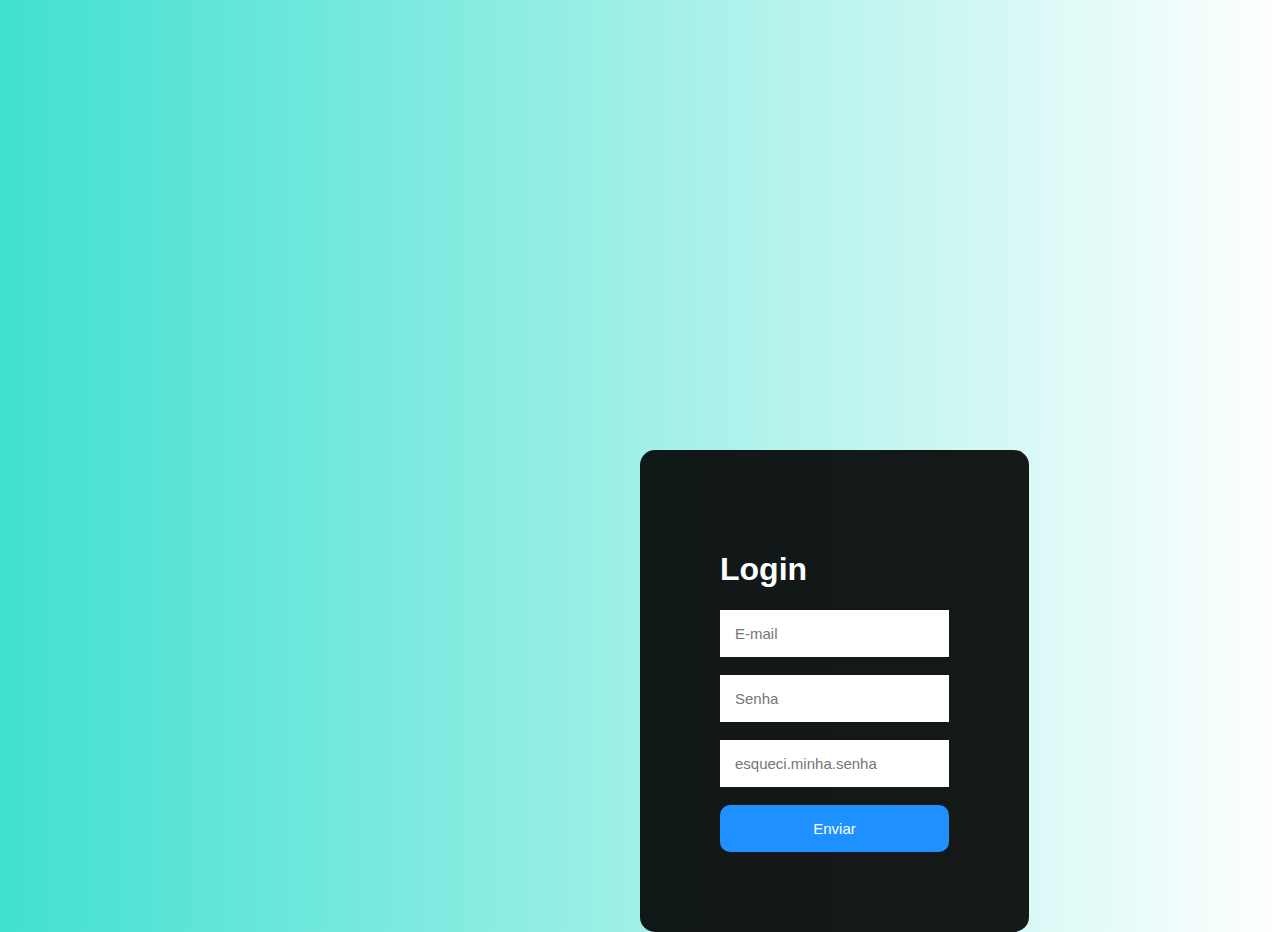
==== index.html @ 1fb417c2 "Tela de login" ====
<!DOCTYPE html>
<html lang="en">
<head>
    <meta charset="UTF-8">
    <meta http-equiv="X-UA-compatible" content=" IE=edge">
    <meta name="viewport" content="width=device-width, initial-scale=1.0">
    <title>Tela de login</title>
    <style>
         body{
            font-family: Arial, Helvetica, sans-serif;
            background-image: linear-gradient(45deg, turquoise,white );
         }
        div {
            background-color: rgba(0, 0, 0, 0.9);
            position: absolute;
            top: 50%;
            left: 50%;<
            transform: translate(-50%,-50%);
            padding: 80px;
            border-radius: 15px;
            color: #fff;
        }
        input{
            padding: 15px;
            border: none;
            outline: none;
            font-size: 15px;

        }
        button{
            background-color: dodgerblue;
            border: none; 
            padding: 15px;
            width: 100%;
            border-radius: 10px;
            color: white;
            font-size: 15px;
        }
            button:hover{
                background-color: deepskyblue;
                cursor: pointer;
            }
    </style>
</head>
<body>
    <div>
        <h1>Login</h1>
        <input type="text" placeholder=E-mail>
        <br><br>
        <input type="password" placeholder="Senha">
        <br><br>
        <input type="password" placeholder=esqueci.minha.senha>
        <br><br>
        <button>Enviar </button>
    </div>
</body>
</html>
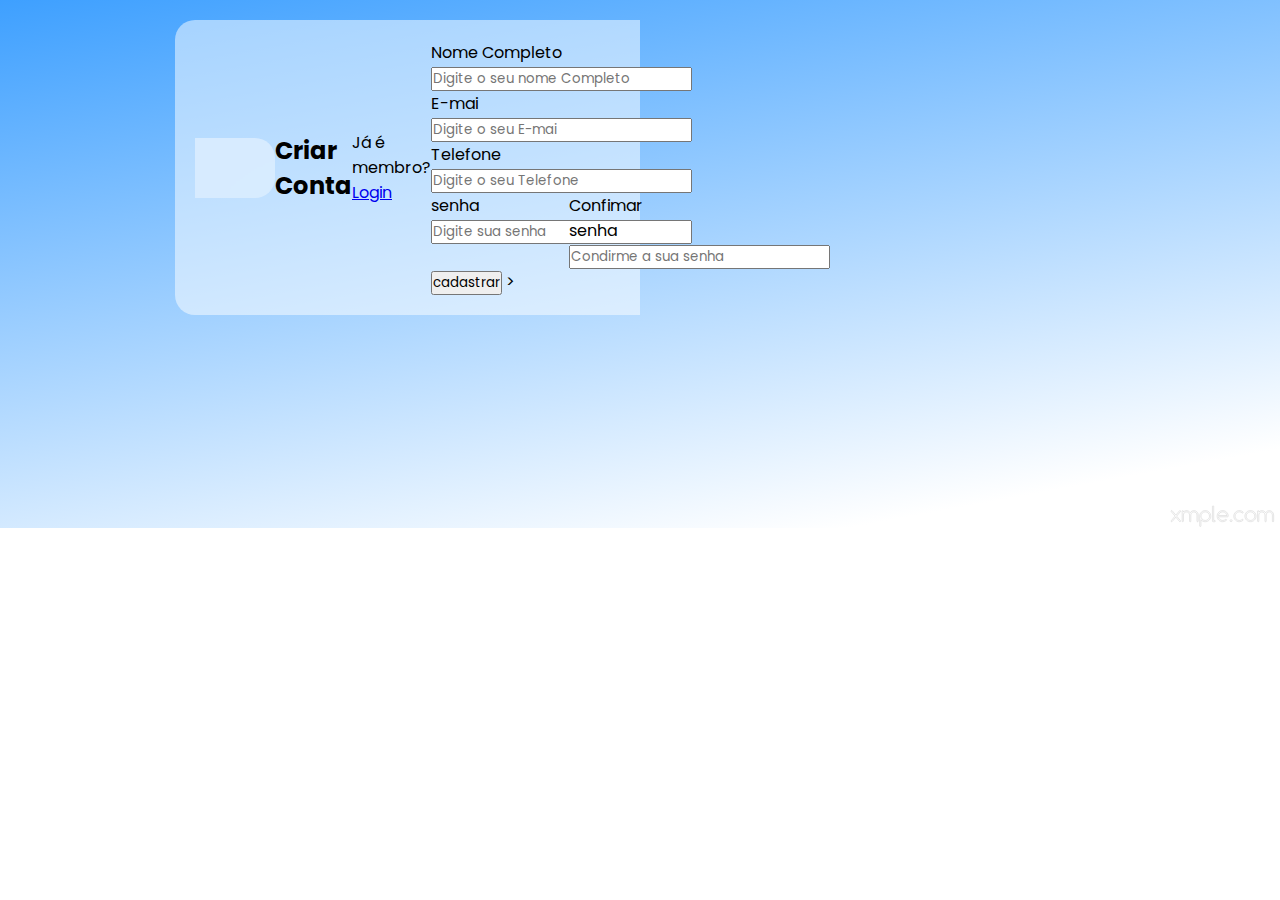
==== commit ea1cf2b4: "Add files via upload" ====
--- a/index.html
+++ b/index.html
@@ -2,56 +2,40 @@
 <html lang="en">
 <head>
     <meta charset="UTF-8">
-    <meta http-equiv="X-UA-compatible" content=" IE=edge">
     <meta name="viewport" content="width=device-width, initial-scale=1.0">
-    <title>Tela de login</title>
-    <style>
-         body{
-            font-family: Arial, Helvetica, sans-serif;
-            background-image: linear-gradient(45deg, turquoise,white );
-         }
-        div {
-            background-color: rgba(0, 0, 0, 0.9);
-            position: absolute;
-            top: 50%;
-            left: 50%;<
-            transform: translate(-50%,-50%);
-            padding: 80px;
-            border-radius: 15px;
-            color: #fff;
-        }
-        input{
-            padding: 15px;
-            border: none;
-            outline: none;
-            font-size: 15px;
-
-        }
-        button{
-            background-color: dodgerblue;
-            border: none; 
-            padding: 15px;
-            width: 100%;
-            border-radius: 10px;
-            color: white;
-            font-size: 15px;
-        }
-            button:hover{
-                background-color: deepskyblue;
-                cursor: pointer;
-            }
-    </style>
+    <title>sing up</title>
+    <link rel="stylesheet" href="style.css">
 </head>
 <body>
-    <div>
-        <h1>Login</h1>
-        <input type="text" placeholder=E-mail>
-        <br><br>
-        <input type="password" placeholder="Senha">
-        <br><br>
-        <input type="password" placeholder=esqueci.minha.senha>
-        <br><br>
-        <button>Enviar </button>
-    </div>
+    <div class="box">
+    <div class="img-box">
+    <div class="form-box"></div>
+    <h2>Criar Conta</h2>
+    <p>Já é membro? <a href="#">Login</a></p>
+    <form action="#">
+        <div class="input-group">
+            <label for="nome">Nome Completo</label>
+            <input type="text" id="nome" placeholder="Digite o seu nome Completo" required>
+        </div>
+        <div class="input-group">
+            <label for="E-mai">E-mai</label>
+            <input type="email" id="email" placeholder="Digite o seu E-mai" required>
+        </div>
+        <div class="input-group">
+            <label for="Telefone">Telefone</label>
+            <input type="tel" id="Telefone" placeholder="Digite o seu Telefone" required>
+        </div>
+        <div class="input-group w50">
+            <label for="senha">senha</label>
+            <input type="password" id="senha" placeholder="Digite sua senha" required>
+        </div>
+        <div class="input-group w50">
+            <label for=" Confimar senha"> Confimar senha</label>
+            <input type="password" id=" Confimarsenha" placeholder="Condirme a sua senha" required>
+        </div>
+        <div class="input-group">
+            <button>cadastrar</button>
+    </form>
+    ></div>
 </body>
 </html>--- a/style.css
+++ b/style.css
@@ -0,0 +1,109 @@
+@import url('https://fonts.googleapis.com/css2?family=Poppins:ital,wght@0,100;0,200;0,300;0,400;0,500;0,600;0,700;0,800;0,900;1,100;1,200;1,300;1,400;1,500;1,600;1,700;1,800;1,900&display=swap');
+*{
+    padding: 0;
+    margin: 0;
+    box-sizing: border-box;
+    font-family: "Poppins", sans-serif;
+
+}
+body{
+    background-image:url(gradient-blue-white-linear-1920x1080-c2-1e90ff-ffffff-a-120-f-14.svg);
+    background-position:center;
+    background-repeat: no-repeat;
+    background-size: cover;
+    display: flex;
+    align-items: center;
+    justify-content: center;
+    padding: 20px;
+    min-width: 100vh;
+}
+.w50{
+    width:50%;
+    float: left;
+    padding-right: 15px;
+
+}
+.box{
+    display: flex;
+    width: 930px;
+
+}
+.img-box{
+    background-color: rgba(255, 255, 255, 0.5);
+    width: 50%;
+    display: flex;
+    align-items: center;
+    padding: 20px;
+    border-radius: 20px 0 0 20px;
+}
+.img-box img{
+    width: 100%;
+
+}
+.form-box{
+    background-color: rgba(255, 255, 255, 0.4);
+    backdrop-filter: blur(40px);
+    padding: 30px 40px;
+    width: 50%;
+    border-radius: 0 20px 20px 0 ;
+}
+.form-box h2{
+    font-size: 30px;
+
+}
+.form-box p{
+    font-weight: bold;
+    color:3d 3d 3d;
+
+}
+.form-box p a{
+color: #FF008A;
+text-decoration: none;
+}
+.form-box form {
+    margin: 20px 0;
+
+}
+.form.imput-group{
+margin-bottom: 15px;
+
+}
+.form.imput- label{
+    color:3d 3d 3d;
+    font-weight: bold;
+    display: block;
+    margin-bottom: 5px;
+
+}
+.form.imput-imput~{
+    width: 100%;
+    height:47PX;
+    background-color: rgba(255, 255, 255, 0.32);
+    border-radius: 20px;
+    outline: none;
+    border: 2px solid transparent;
+    padding: 15px;
+    font-size: #616161
+    color:#616161
+    transition:all 0.4s ease;
+
+}
+.form.imput-group input:focus{
+    border-color: #FF008A;
+
+}
+.form.imput-group button{
+    width:100%
+    height47px;
+    background-color: #FF008A;
+    border-radius: 20px;
+    outline: none;
+    border: none;
+    margin-top: 15px;
+    color: white;
+    cursor: pointer;
+    font-size: 16px;
+}
+@media max-wish
+    
+}
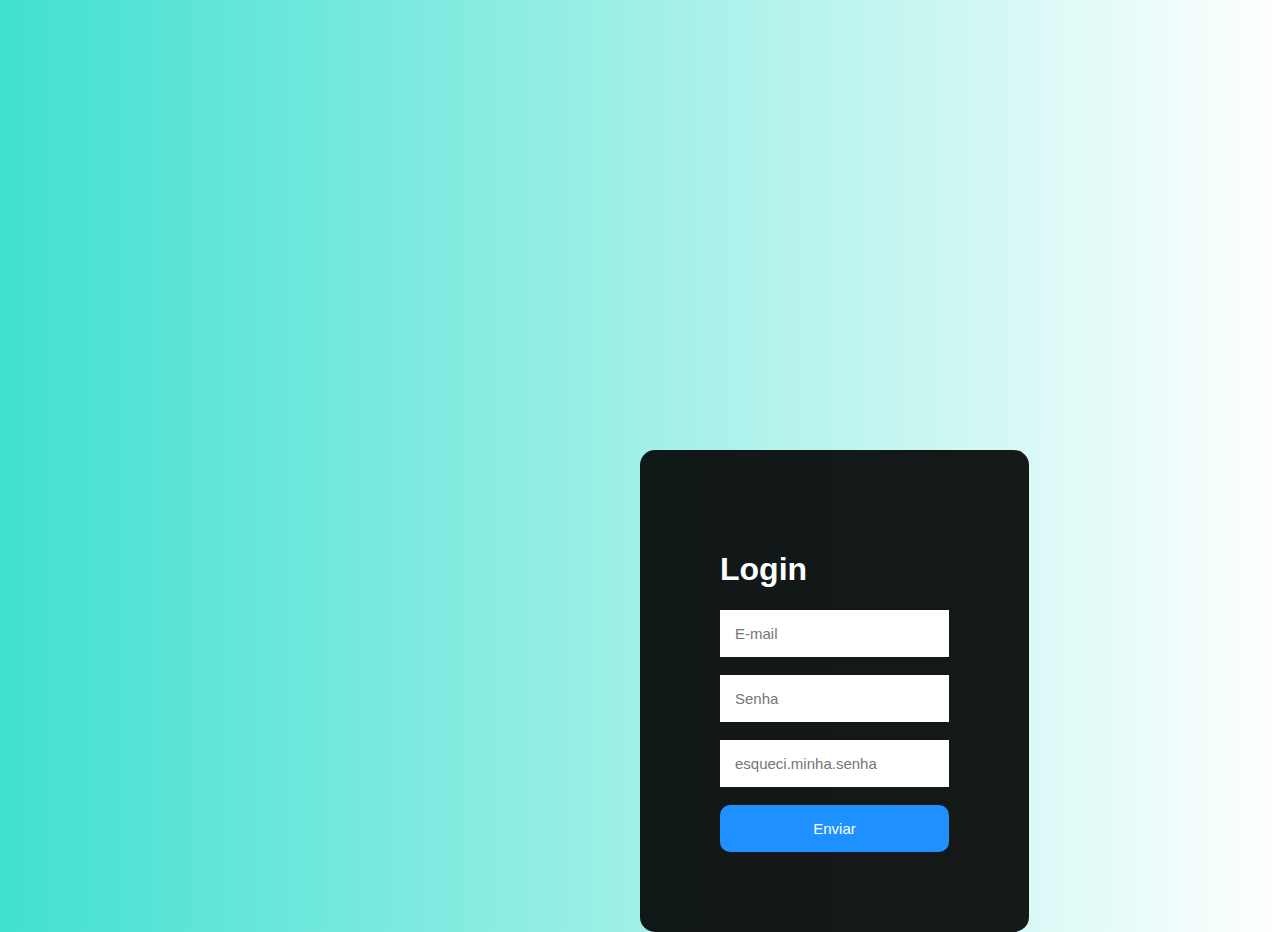
==== commit 1b659279: "Add files via upload" ====
--- a/index.html
+++ b/index.html
@@ -2,40 +2,56 @@
 <html lang="en">
 <head>
     <meta charset="UTF-8">
+    <meta http-equiv="X-UA-compatible" content=" IE=edge">
     <meta name="viewport" content="width=device-width, initial-scale=1.0">
-    <title>sing up</title>
-    <link rel="stylesheet" href="style.css">
+    <title>Tela de login</title>
+    <style>
+         body{
+            font-family: Arial, Helvetica, sans-serif;
+            background-image: linear-gradient(45deg, turquoise,white );
+         }
+        div {
+            background-color: rgba(0, 0, 0, 0.9);
+            position: absolute;
+            top: 50%;
+            left: 50%;<
+            transform: translate(-50%,-50%);
+            padding: 80px;
+            border-radius: 15px;
+            color: #fff;
+        }
+        input{
+            padding: 15px;
+            border: none;
+            outline: none;
+            font-size: 15px;
+
+        }
+        button{
+            background-color: dodgerblue;
+            border: none; 
+            padding: 15px;
+            width: 100%;
+            border-radius: 10px;
+            color: white;
+            font-size: 15px;
+        }
+            button:hover{
+                background-color: deepskyblue;
+                cursor: pointer;
+            }
+    </style>
 </head>
 <body>
-    <div class="box">
-    <div class="img-box">
-    <div class="form-box"></div>
-    <h2>Criar Conta</h2>
-    <p>Já é membro? <a href="#">Login</a></p>
-    <form action="#">
-        <div class="input-group">
-            <label for="nome">Nome Completo</label>
-            <input type="text" id="nome" placeholder="Digite o seu nome Completo" required>
-        </div>
-        <div class="input-group">
-            <label for="E-mai">E-mai</label>
-            <input type="email" id="email" placeholder="Digite o seu E-mai" required>
-        </div>
-        <div class="input-group">
-            <label for="Telefone">Telefone</label>
-            <input type="tel" id="Telefone" placeholder="Digite o seu Telefone" required>
-        </div>
-        <div class="input-group w50">
-            <label for="senha">senha</label>
-            <input type="password" id="senha" placeholder="Digite sua senha" required>
-        </div>
-        <div class="input-group w50">
-            <label for=" Confimar senha"> Confimar senha</label>
-            <input type="password" id=" Confimarsenha" placeholder="Condirme a sua senha" required>
-        </div>
-        <div class="input-group">
-            <button>cadastrar</button>
-    </form>
-    ></div>
+    <div>
+        <h1>Login</h1>
+        <input type="text" placeholder=E-mail>
+        <br><br>
+        <input type="password" placeholder="Senha">
+        <br><br>
+        <input type="password" placeholder=esqueci.minha.senha>
+        <br><br>
+        <button>Enviar </button>
+    </div>
 </body>
 </html>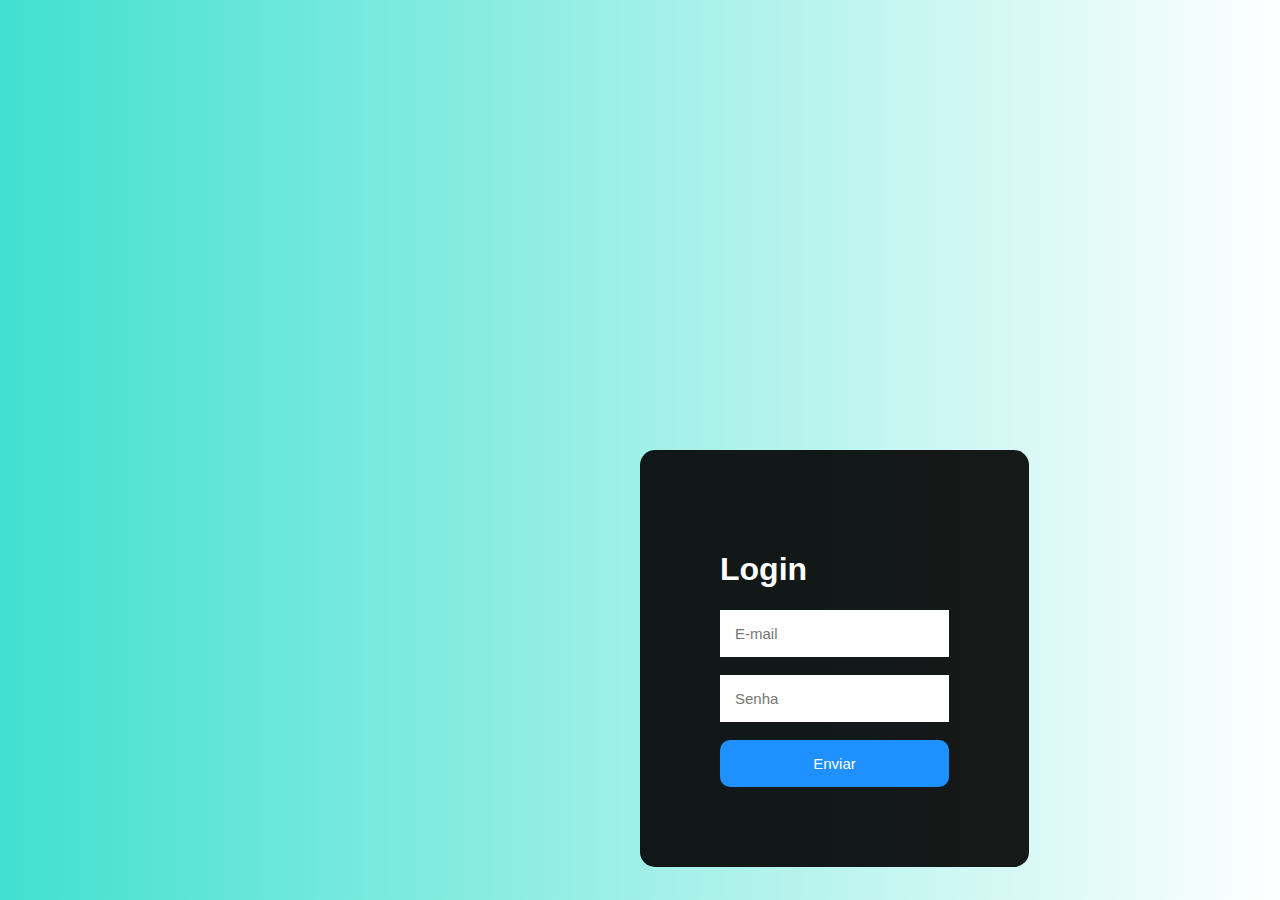
==== commit 7cafae5a: "Tela de Login" ====
--- a/index.html
+++ b/index.html
@@ -49,8 +49,6 @@
         <br><br>
         <input type="password" placeholder="Senha">
         <br><br>
-        <input type="password" placeholder=esqueci.minha.senha>
-        <br><br>
         <button>Enviar </button>
     </div>
 </body>
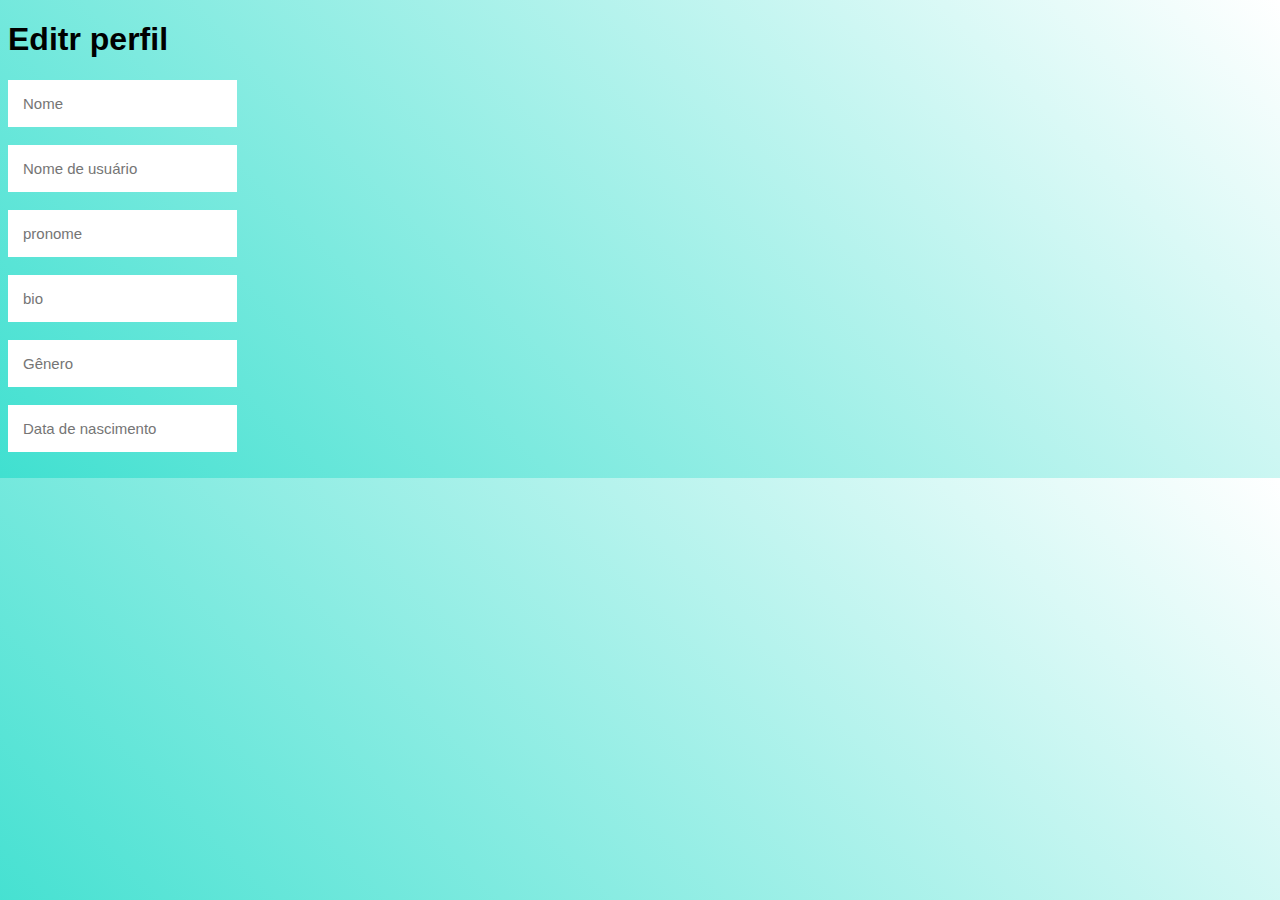
==== commit c83b7bec: "Editar informações do perfil" ====
--- a/index.html
+++ b/index.html
@@ -2,54 +2,27 @@
 <html lang="en">
 <head>
     <meta charset="UTF-8">
-    <meta http-equiv="X-UA-compatible" content=" IE=edge">
     <meta name="viewport" content="width=device-width, initial-scale=1.0">
-    <title>Tela de login</title>
-    <style>
-         body{
-            font-family: Arial, Helvetica, sans-serif;
-            background-image: linear-gradient(45deg, turquoise,white );
-         }
-        div {
-            background-color: rgba(0, 0, 0, 0.9);
-            position: absolute;
-            top: 50%;
-            left: 50%;<
-            transform: translate(-50%,-50%);
-            padding: 80px;
-            border-radius: 15px;
-            color: #fff;
-        }
-        input{
-            padding: 15px;
-            border: none;
-            outline: none;
-            font-size: 15px;
-
-        }
-        button{
-            background-color: dodgerblue;
-            border: none; 
-            padding: 15px;
-            width: 100%;
-            border-radius: 10px;
-            color: white;
-            font-size: 15px;
-        }
-            button:hover{
-                background-color: deepskyblue;
-                cursor: pointer;
-            }
-    </style>
+    <title>Document</title>
+    <link rel="stylesheet" href="style.css">
 </head>
 <body>
-    <div>
-        <h1>Login</h1>
-        <input type="text" placeholder=E-mail>
-        <br><br>
-        <input type="password" placeholder="Senha">
-        <br><br>
-        <button>Enviar </button>
-    </div>
-</body>
+    
+           <h1>Editr perfil</h1>
+          <input type="password" placeholder="Nome">
+         <br><br>
+         <input type="password" placeholder="Nome de usuário">
+         <br><br>
+         <input type="text" placeholder="pronome">
+         <br><br>
+         <input type="password" placeholder="bio">
+         <br><br>
+         <input type="password" placeholder="Gênero">
+         <br><br>
+         <input type="password" placeholder="Data de nascimento">
+         <br><br>
+
+   
+ </body>   
+ </div>
 </html>--- a/style.css
+++ b/style.css
@@ -0,0 +1,32 @@
+body{
+    font-family: Arial, Helvetica, sans-serif;
+    background-image: linear-gradient(45deg, turquoise,white );
+ }
+div {
+    background-color: rgba(0, 0, 0, 0.9);
+    position: absolute;
+    top: 5%;
+    left: 5%;<
+    transform: translate(-50%,-50%);
+    padding: 80px;
+    border-radius: 30px;
+    color: #fff;
+}
+
+input{
+    padding: 15px;
+    border: none;
+    outline: none;
+    font-size: 15px;
+
+ }
+     button{
+         background-color: dodgerblue;
+         border: none; 
+         outline: none;
+         padding: 20px;
+         width: 100%;
+         border-radius: 20px;
+         color: white;
+         font-size: 20px 
+     }